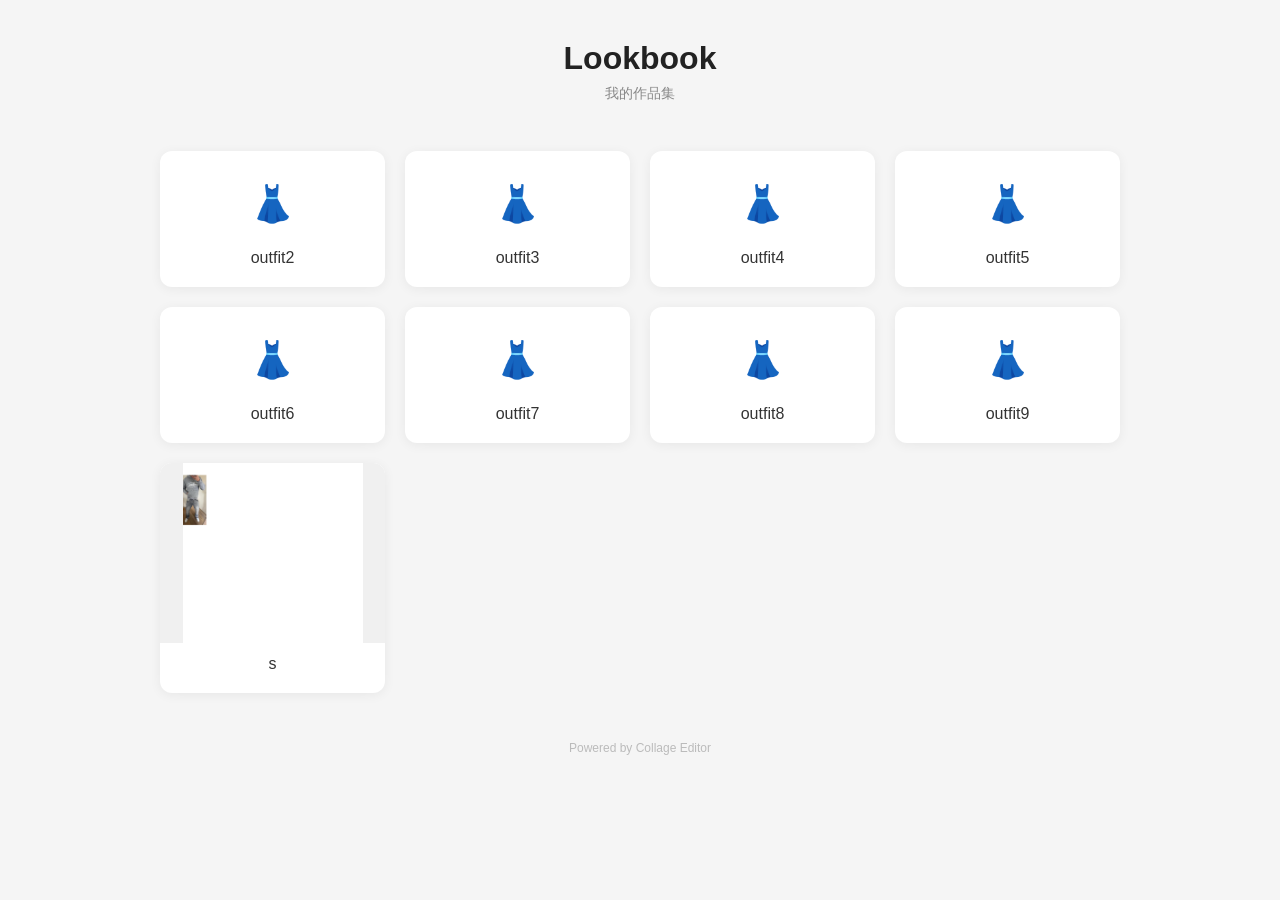
==== index.html @ 2be067ae "删除 outfit13" ====
<!DOCTYPE html>
<html lang="zh-CN">
<head>
<meta charset="utf-8">
<meta name="viewport" content="width=device-width, initial-scale=1.0">
<title>Lookbook</title>
<style>
*{ margin:0; padding:0; box-sizing:border-box; }
body{
    background:#f5f5f5; font-family:-apple-system,BlinkMacSystemFont,"Segoe UI","PingFang SC","Microsoft YaHei",sans-serif;
    min-height:100vh; padding:40px 20px;
}
header{ text-align:center; margin-bottom:48px; }
header h1{ font-size:32px; color:#222; margin-bottom:8px; }
header p{ color:#888; font-size:14px; }
.grid{
    display:grid; grid-template-columns:repeat(auto-fill,minmax(220px,1fr));
    gap:20px; max-width:960px; margin:0 auto;
}
.card{
    display:block; background:white; border-radius:12px;
    overflow:hidden; text-align:center; text-decoration:none;
    box-shadow:0 2px 12px rgba(0,0,0,0.06);
    transition:transform 0.2s,box-shadow 0.2s;
}
.card:hover{ transform:translateY(-4px); box-shadow:0 6px 24px rgba(0,0,0,0.12); }
.card-img{
    width:100%; height:180px; object-fit:contain;
    display:block; background:#f0f0f0;
}
.card-icon{ font-size:36px; padding:32px 20px 12px; display:block; }
.card-title{ font-size:16px; color:#333; font-weight:500; word-break:break-all; padding:12px 20px 20px; }
footer{ text-align:center; color:#bbb; font-size:12px; margin-top:48px; }
</style>
</head>
<body>
<header>
    <h1>Lookbook</h1>
    <p>我的作品集</p>
</header>
<div class="grid">
            <a class="card" href="outfit2/">
                <img class="card-img" src="outfit2/thumbnail.png" onerror="this.style.display='none';this.nextElementSibling.style.display='block';" loading="lazy" alt="">
                <div class="card-icon" style="display:none">&#x1f457;</div>
                <div class="card-title">outfit2</div>
            </a>
            <a class="card" href="outfit3/">
                <img class="card-img" src="outfit3/thumbnail.png" onerror="this.style.display='none';this.nextElementSibling.style.display='block';" loading="lazy" alt="">
                <div class="card-icon" style="display:none">&#x1f457;</div>
                <div class="card-title">outfit3</div>
            </a>
            <a class="card" href="outfit4/">
                <img class="card-img" src="outfit4/thumbnail.png" onerror="this.style.display='none';this.nextElementSibling.style.display='block';" loading="lazy" alt="">
                <div class="card-icon" style="display:none">&#x1f457;</div>
                <div class="card-title">outfit4</div>
            </a>
            <a class="card" href="outfit5/">
                <img class="card-img" src="outfit5/thumbnail.png" onerror="this.style.display='none';this.nextElementSibling.style.display='block';" loading="lazy" alt="">
                <div class="card-icon" style="display:none">&#x1f457;</div>
                <div class="card-title">outfit5</div>
            </a>
            <a class="card" href="outfit6/">
                <img class="card-img" src="outfit6/thumbnail.png" onerror="this.style.display='none';this.nextElementSibling.style.display='block';" loading="lazy" alt="">
                <div class="card-icon" style="display:none">&#x1f457;</div>
                <div class="card-title">outfit6</div>
            </a>
            <a class="card" href="outfit7/">
                <img class="card-img" src="outfit7/thumbnail.png" onerror="this.style.display='none';this.nextElementSibling.style.display='block';" loading="lazy" alt="">
                <div class="card-icon" style="display:none">&#x1f457;</div>
                <div class="card-title">outfit7</div>
            </a>
            <a class="card" href="outfit8/">
                <img class="card-img" src="outfit8/thumbnail.png" onerror="this.style.display='none';this.nextElementSibling.style.display='block';" loading="lazy" alt="">
                <div class="card-icon" style="display:none">&#x1f457;</div>
                <div class="card-title">outfit8</div>
            </a>
            <a class="card" href="outfit9/">
                <img class="card-img" src="outfit9/thumbnail.png" onerror="this.style.display='none';this.nextElementSibling.style.display='block';" loading="lazy" alt="">
                <div class="card-icon" style="display:none">&#x1f457;</div>
                <div class="card-title">outfit9</div>
            </a>
            <a class="card" href="s/">
                <img class="card-img" src="s/thumbnail.png" onerror="this.style.display='none';this.nextElementSibling.style.display='block';" loading="lazy" alt="">
                <div class="card-icon" style="display:none">&#x1f457;</div>
                <div class="card-title">s</div>
            </a>

</div>
<footer>Powered by Collage Editor</footer>
</body>
</html>
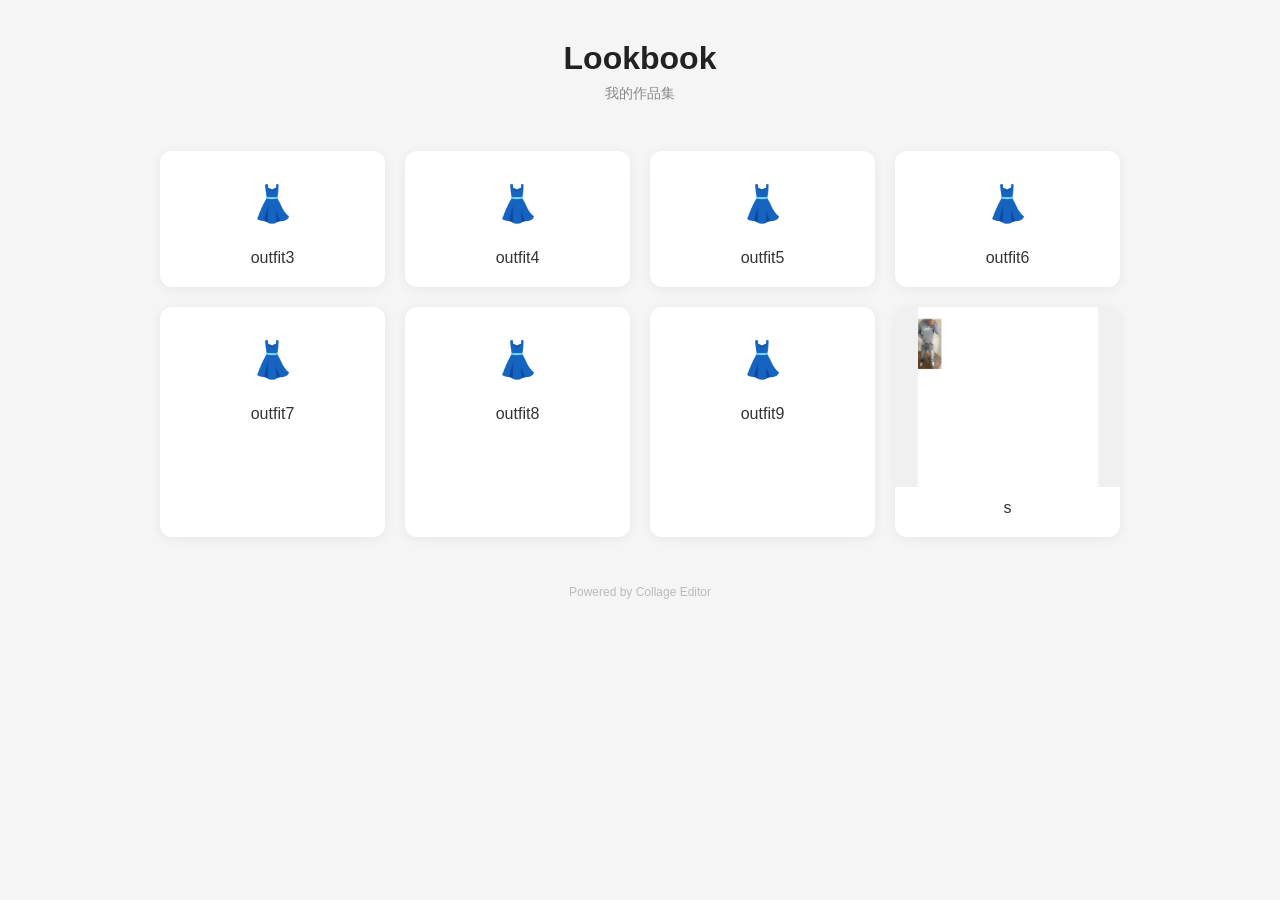
==== commit deadeaf4: "删除 outfit2" ====
--- a/index.html
+++ b/index.html
@@ -39,11 +39,6 @@
     <p>我的作品集</p>
 </header>
 <div class="grid">
-            <a class="card" href="outfit2/">
-                <img class="card-img" src="outfit2/thumbnail.png" onerror="this.style.display='none';this.nextElementSibling.style.display='block';" loading="lazy" alt="">
-                <div class="card-icon" style="display:none">&#x1f457;</div>
-                <div class="card-title">outfit2</div>
-            </a>
             <a class="card" href="outfit3/">
                 <img class="card-img" src="outfit3/thumbnail.png" onerror="this.style.display='none';this.nextElementSibling.style.display='block';" loading="lazy" alt="">
                 <div class="card-icon" style="display:none">&#x1f457;</div>
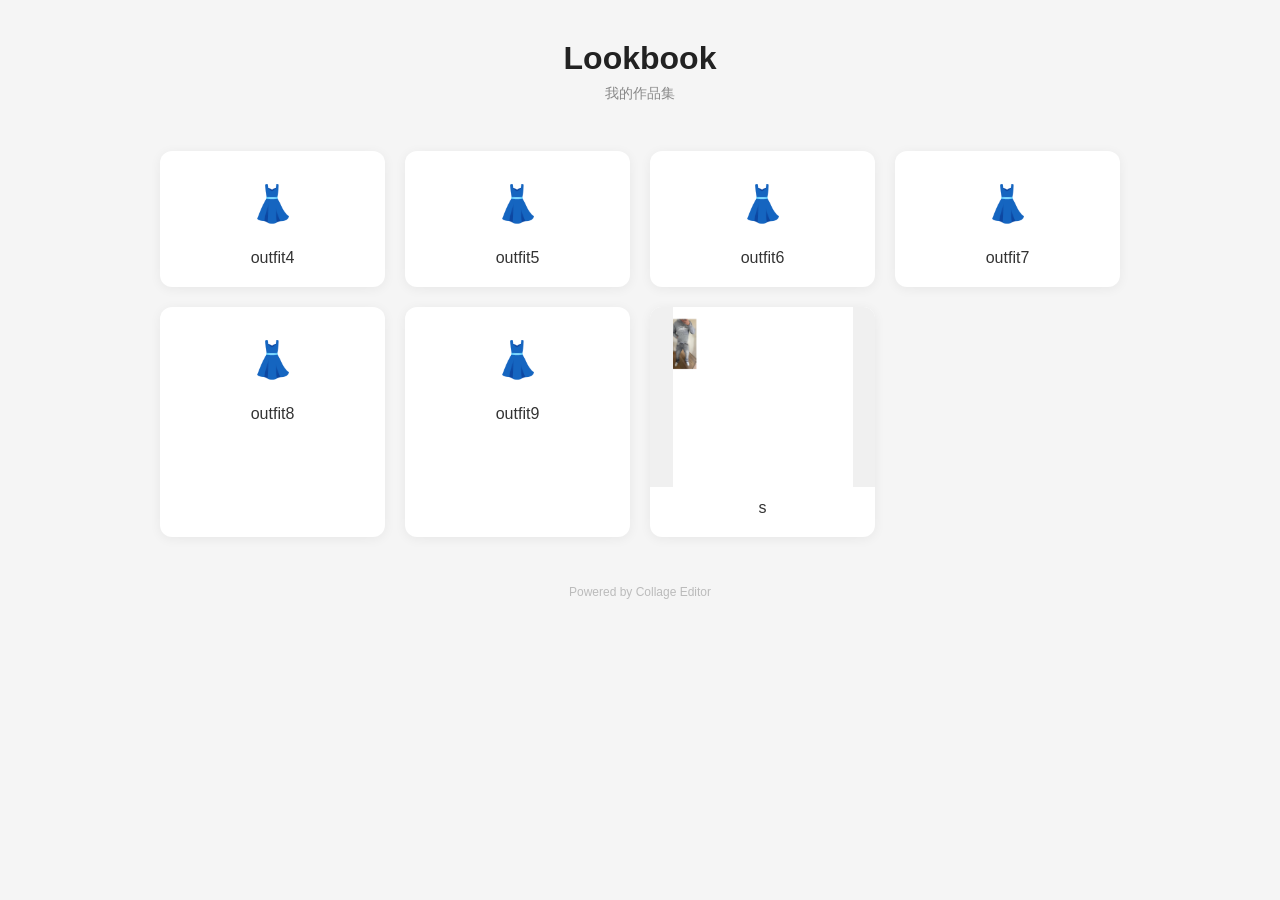
==== commit b3f3fcbf: "删除 outfit3" ====
--- a/index.html
+++ b/index.html
@@ -39,11 +39,6 @@
     <p>我的作品集</p>
 </header>
 <div class="grid">
-            <a class="card" href="outfit3/">
-                <img class="card-img" src="outfit3/thumbnail.png" onerror="this.style.display='none';this.nextElementSibling.style.display='block';" loading="lazy" alt="">
-                <div class="card-icon" style="display:none">&#x1f457;</div>
-                <div class="card-title">outfit3</div>
-            </a>
             <a class="card" href="outfit4/">
                 <img class="card-img" src="outfit4/thumbnail.png" onerror="this.style.display='none';this.nextElementSibling.style.display='block';" loading="lazy" alt="">
                 <div class="card-icon" style="display:none">&#x1f457;</div>
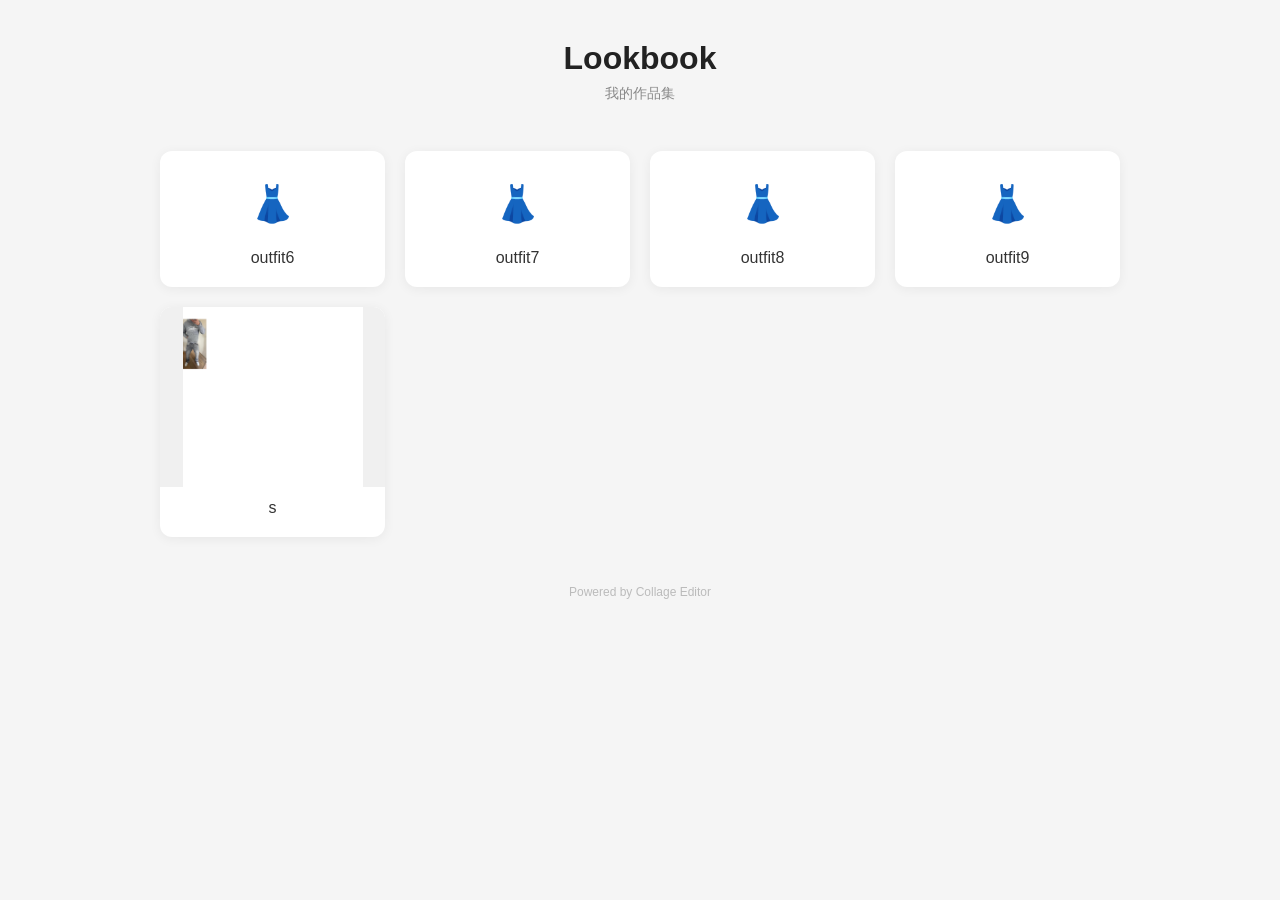
==== commit 7755fa24: "删除 outfit5" ====
--- a/index.html
+++ b/index.html
@@ -39,16 +39,6 @@
     <p>我的作品集</p>
 </header>
 <div class="grid">
-            <a class="card" href="outfit4/">
-                <img class="card-img" src="outfit4/thumbnail.png" onerror="this.style.display='none';this.nextElementSibling.style.display='block';" loading="lazy" alt="">
-                <div class="card-icon" style="display:none">&#x1f457;</div>
-                <div class="card-title">outfit4</div>
-            </a>
-            <a class="card" href="outfit5/">
-                <img class="card-img" src="outfit5/thumbnail.png" onerror="this.style.display='none';this.nextElementSibling.style.display='block';" loading="lazy" alt="">
-                <div class="card-icon" style="display:none">&#x1f457;</div>
-                <div class="card-title">outfit5</div>
-            </a>
             <a class="card" href="outfit6/">
                 <img class="card-img" src="outfit6/thumbnail.png" onerror="this.style.display='none';this.nextElementSibling.style.display='block';" loading="lazy" alt="">
                 <div class="card-icon" style="display:none">&#x1f457;</div>
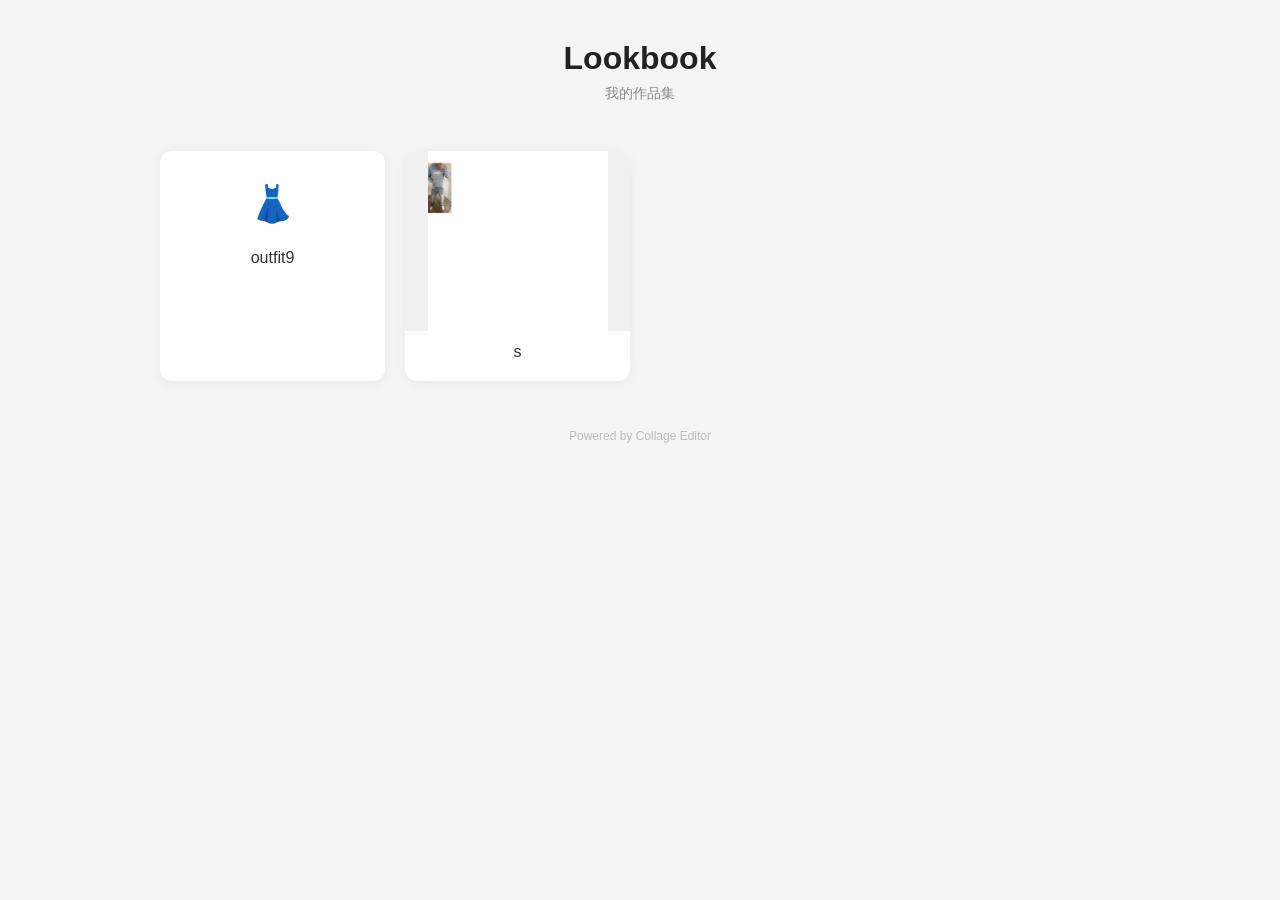
==== commit 95af4668: "删除 outfit8" ====
--- a/index.html
+++ b/index.html
@@ -39,21 +39,6 @@
     <p>我的作品集</p>
 </header>
 <div class="grid">
-            <a class="card" href="outfit6/">
-                <img class="card-img" src="outfit6/thumbnail.png" onerror="this.style.display='none';this.nextElementSibling.style.display='block';" loading="lazy" alt="">
-                <div class="card-icon" style="display:none">&#x1f457;</div>
-                <div class="card-title">outfit6</div>
-            </a>
-            <a class="card" href="outfit7/">
-                <img class="card-img" src="outfit7/thumbnail.png" onerror="this.style.display='none';this.nextElementSibling.style.display='block';" loading="lazy" alt="">
-                <div class="card-icon" style="display:none">&#x1f457;</div>
-                <div class="card-title">outfit7</div>
-            </a>
-            <a class="card" href="outfit8/">
-                <img class="card-img" src="outfit8/thumbnail.png" onerror="this.style.display='none';this.nextElementSibling.style.display='block';" loading="lazy" alt="">
-                <div class="card-icon" style="display:none">&#x1f457;</div>
-                <div class="card-title">outfit8</div>
-            </a>
             <a class="card" href="outfit9/">
                 <img class="card-img" src="outfit9/thumbnail.png" onerror="this.style.display='none';this.nextElementSibling.style.display='block';" loading="lazy" alt="">
                 <div class="card-icon" style="display:none">&#x1f457;</div>
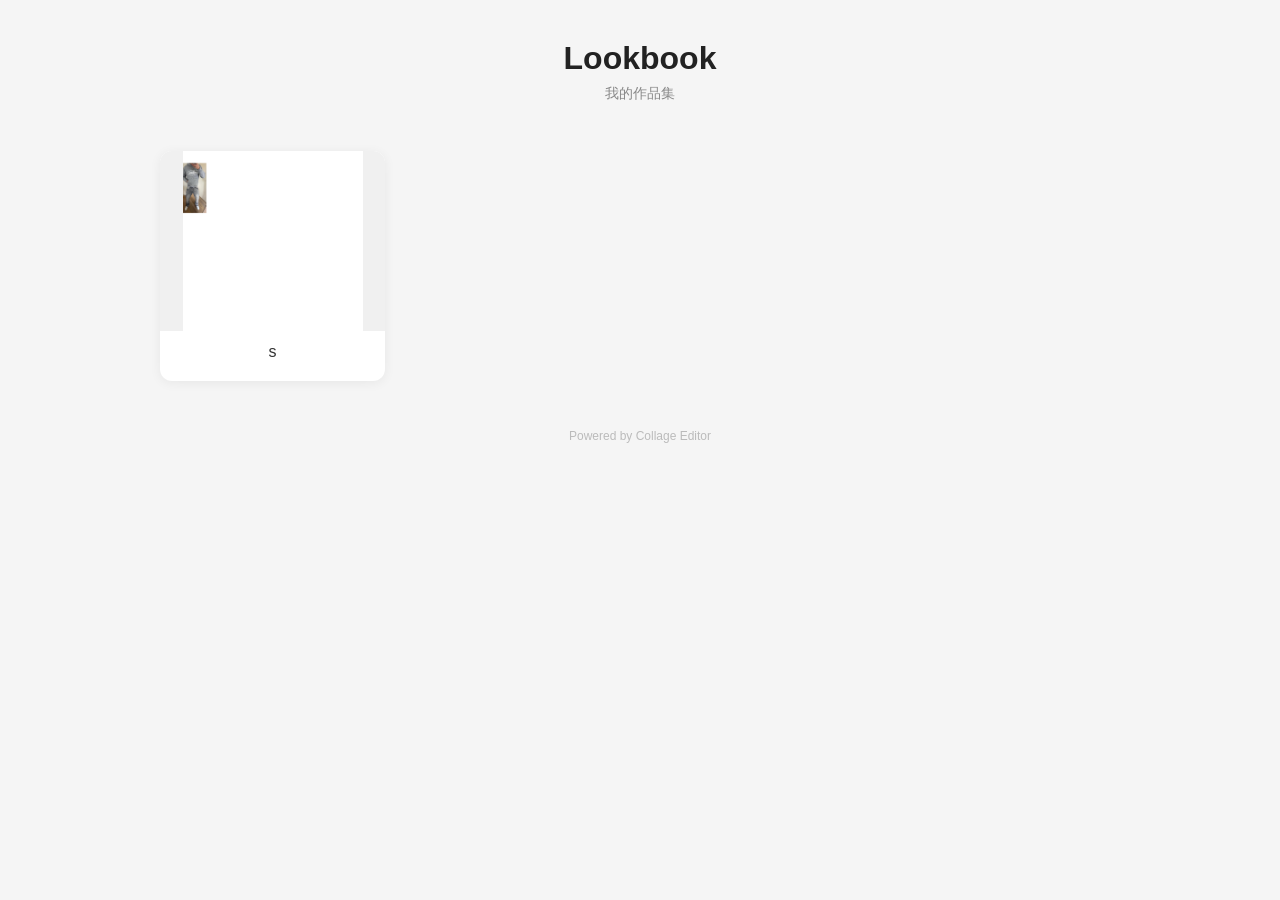
==== commit 137c37f7: "删除 outfit9" ====
--- a/index.html
+++ b/index.html
@@ -39,11 +39,6 @@
     <p>我的作品集</p>
 </header>
 <div class="grid">
-            <a class="card" href="outfit9/">
-                <img class="card-img" src="outfit9/thumbnail.png" onerror="this.style.display='none';this.nextElementSibling.style.display='block';" loading="lazy" alt="">
-                <div class="card-icon" style="display:none">&#x1f457;</div>
-                <div class="card-title">outfit9</div>
-            </a>
             <a class="card" href="s/">
                 <img class="card-img" src="s/thumbnail.png" onerror="this.style.display='none';this.nextElementSibling.style.display='block';" loading="lazy" alt="">
                 <div class="card-icon" style="display:none">&#x1f457;</div>
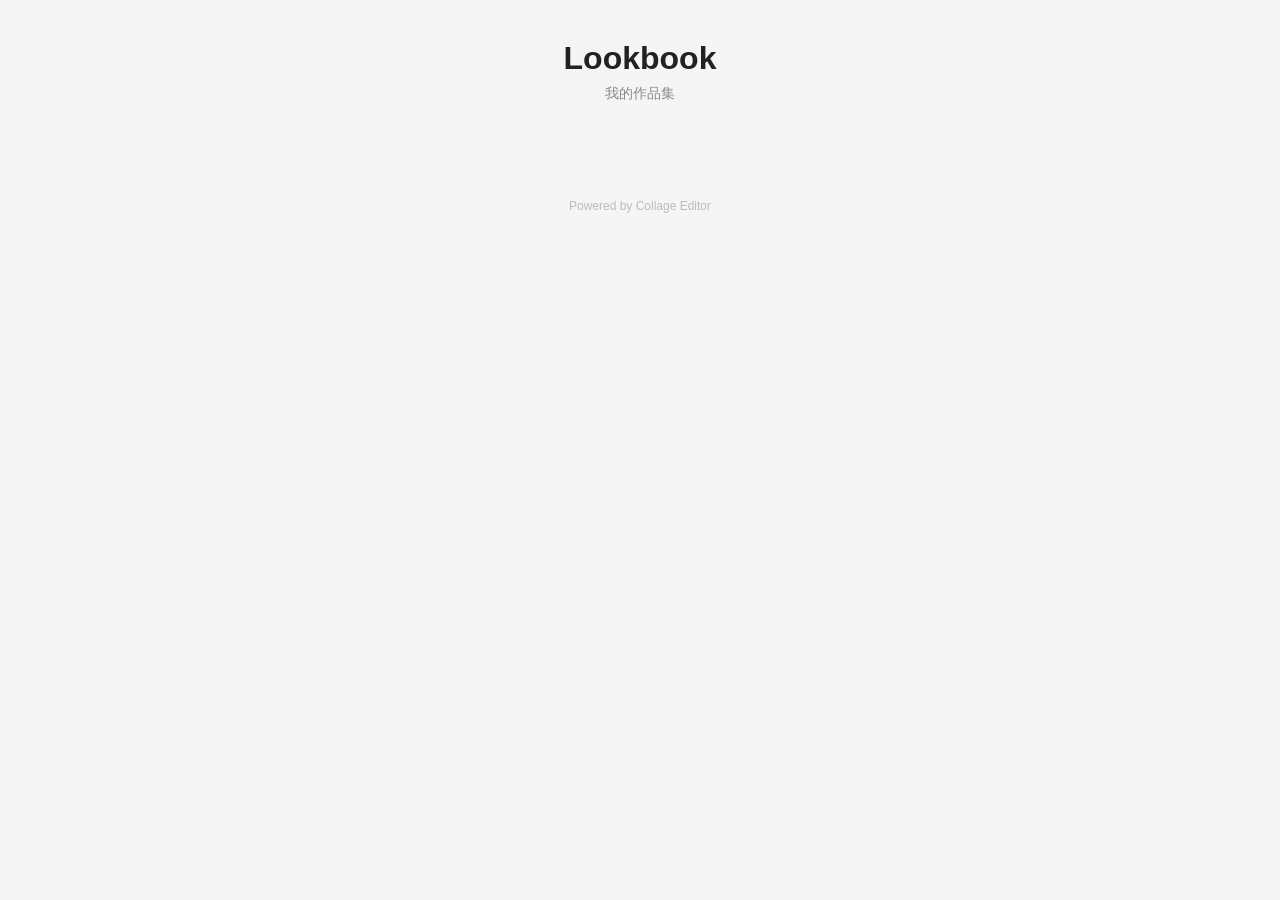
==== commit 59a8c67f: "删除 s" ====
--- a/index.html
+++ b/index.html
@@ -39,11 +39,6 @@
     <p>我的作品集</p>
 </header>
 <div class="grid">
-            <a class="card" href="s/">
-                <img class="card-img" src="s/thumbnail.png" onerror="this.style.display='none';this.nextElementSibling.style.display='block';" loading="lazy" alt="">
-                <div class="card-icon" style="display:none">&#x1f457;</div>
-                <div class="card-title">s</div>
-            </a>
 
 </div>
 <footer>Powered by Collage Editor</footer>
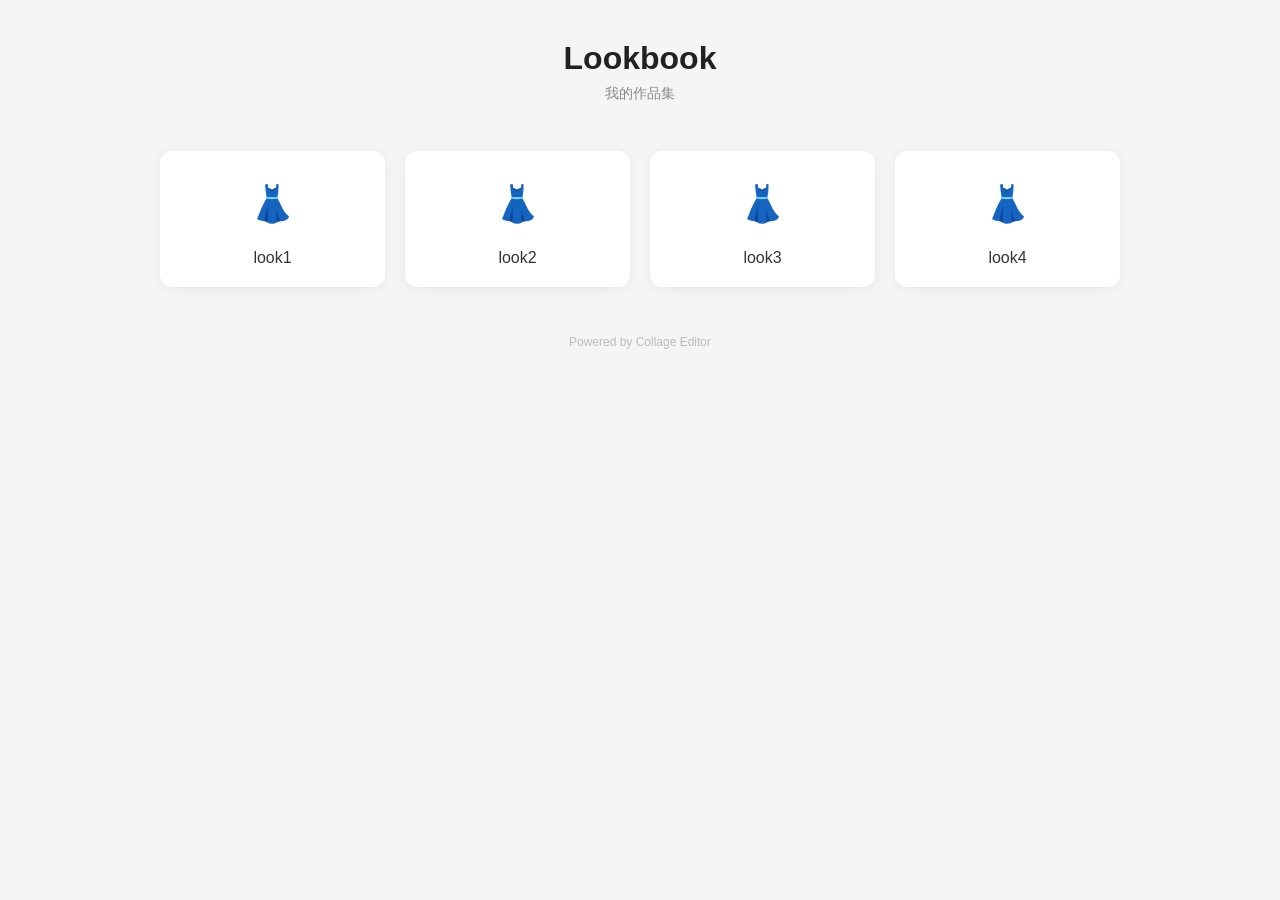
==== commit 591148e2: "更新导航" ====
--- a/index.html
+++ b/index.html
@@ -39,6 +39,26 @@
     <p>我的作品集</p>
 </header>
 <div class="grid">
+            <a class="card" href="look1/">
+                <img class="card-img" src="look1/thumbnail.png" onerror="this.style.display='none';this.nextElementSibling.style.display='block';" loading="lazy" alt="">
+                <div class="card-icon" style="display:none">&#x1f457;</div>
+                <div class="card-title">look1</div>
+            </a>
+            <a class="card" href="look2/">
+                <img class="card-img" src="look2/thumbnail.png" onerror="this.style.display='none';this.nextElementSibling.style.display='block';" loading="lazy" alt="">
+                <div class="card-icon" style="display:none">&#x1f457;</div>
+                <div class="card-title">look2</div>
+            </a>
+            <a class="card" href="look3/">
+                <img class="card-img" src="look3/thumbnail.png" onerror="this.style.display='none';this.nextElementSibling.style.display='block';" loading="lazy" alt="">
+                <div class="card-icon" style="display:none">&#x1f457;</div>
+                <div class="card-title">look3</div>
+            </a>
+            <a class="card" href="look4/">
+                <img class="card-img" src="look4/thumbnail.png" onerror="this.style.display='none';this.nextElementSibling.style.display='block';" loading="lazy" alt="">
+                <div class="card-icon" style="display:none">&#x1f457;</div>
+                <div class="card-title">look4</div>
+            </a>
 
 </div>
 <footer>Powered by Collage Editor</footer>
